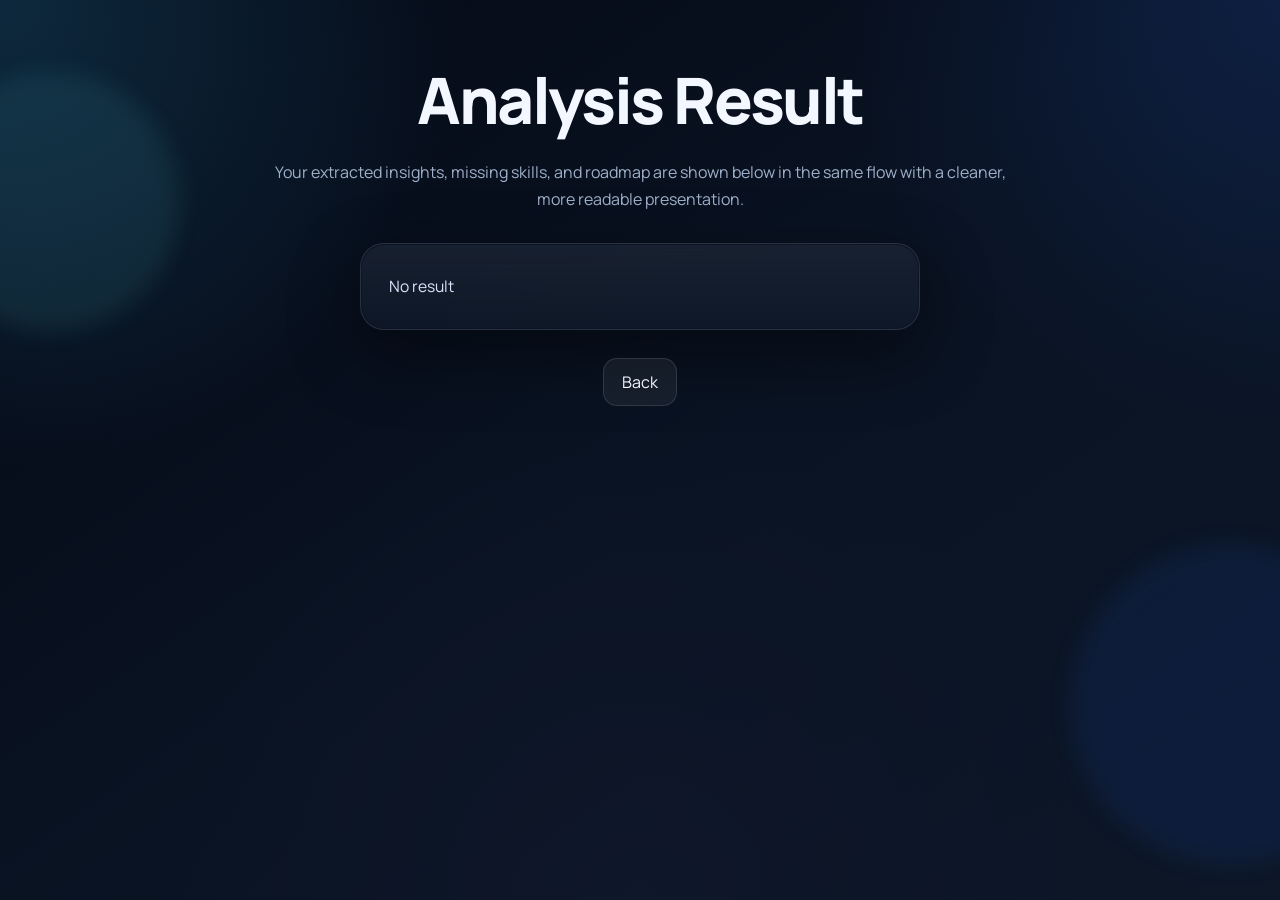
==== frontend/dashboard.html @ f8b84ce8 "Initial SkillSync AI project" ====
﻿<!DOCTYPE html>
<html lang="en">
<head>
    <meta charset="UTF-8">
    <title>Result</title>
    <meta name="viewport" content="width=device-width, initial-scale=1.0">
    <link rel="preconnect" href="https://fonts.googleapis.com">
    <link rel="preconnect" href="https://fonts.gstatic.com" crossorigin>
    <link href="https://fonts.googleapis.com/css2?family=Manrope:wght@400;500;600;700;800&display=swap" rel="stylesheet">
    <link rel="stylesheet" href="css/style.css">
</head>
<body>

<div class="page-loader visible" id="pageLoader" aria-hidden="false">
    <div class="loader-panel">
        <div class="loader-orb"></div>
        <p id="loaderText">Preparing your analysis...</p>
    </div>
</div>

<div class="container">
    <h1>Analysis Result</h1>
    <p class="page-subtitle">Your extracted insights, missing skills, and roadmap are shown below in the same flow with a cleaner, more readable presentation.</p>

    <div class="card notice-card" id="noticeCard" style="display:none;">
        <p id="noticeText"></p>
    </div>

    <div class="card">
        <pre id="result"></pre>
    </div>

    <a href="index.html">Back</a>
</div>

<script>
const loader = document.getElementById("pageLoader");
const raw = localStorage.getItem("result");
const uploadNotice = localStorage.getItem("uploadNotice");

function formatResult(text) {
    if (!text) return "No result";

    return text
        .replace(/Target Role:/g, "<h3>🎯 Target Role</h3>")
        .replace(/Current Skills:\s*(.*)/g, (match, skills) => {
            let formatted = skills.split(",").map(s =>
                `<span class="skill">${s.trim()}</span>`
            ).join(" ");
            return "<h3>💡 Current Skills</h3>" + formatted;
        })
        .replace(/Missing Skills:/g, "<h3 style='color:#ff6b6b;'>🚨 Missing Skills</h3>")
        .replace(/Roadmap:/g, "<h3>🛣️ Roadmap</h3>")
        .replace(/\n/g, "<br>");
}

let parsed = null;
try {
    parsed = raw ? JSON.parse(raw) : null;
} catch (error) {
    parsed = raw ? { analysis: raw } : null;
}

const notices = [];
if (uploadNotice) {
    notices.push(uploadNotice);
}
if (parsed && parsed.source === "fallback") {
    notices.push("Gemini quota exceeded, showing fallback result.");
}
if (parsed && parsed.cached) {
    notices.push("Cached analysis used to avoid a repeated Gemini call.");
}

if (notices.length) {
    document.getElementById("noticeCard").style.display = "block";
    document.getElementById("noticeText").innerText = notices.join(" ");
}

document.getElementById("result").innerHTML = formatResult(parsed ? parsed.analysis : raw);
if (loader) {
    loader.classList.remove("visible");
    loader.setAttribute("aria-hidden", "true");
}
</script>

</body>
</html>
---- frontend/css/style.css ----
﻿body {
    font-family: 'Segoe UI', sans-serif;
    background: linear-gradient(135deg, #1f1c2c, #928dab);
    color: white;
    margin: 0;
}

.container {
    text-align: center;
    padding: 40px;
}

h1 {
    font-size: 2.5rem;
}

input {
    width: 90%;
    padding: 10px;
    margin: 10px;
    border: none;
    border-radius: 8px;
}

button {
    padding: 10px 20px;
    background: #00c6ff;
    border: none;
    border-radius: 8px;
    color: white;
    cursor: pointer;
}

button:hover {
    background: #0072ff;
}

.card {
    background: rgba(255,255,255,0.08);
    backdrop-filter: blur(15px);
    padding: 30px;
    margin: 20px auto;
    width: 420px;
    border-radius: 20px;
    box-shadow: 0 10px 40px rgba(0,0,0,0.4);
    text-align: left;
    line-height: 1.7;
    word-wrap: break-word;
    overflow-wrap: break-word;
    word-break: break-word;
}

.skill {
    display: inline-block;
    background: #00c6ff;
    color: #000;
    padding: 5px 10px;
    margin: 3px;
    border-radius: 8px;
    font-size: 13px;
}

.notice-card {
    background: rgba(255, 196, 0, 0.15);
    border: 1px solid rgba(255, 196, 0, 0.45);
    text-align: center;
}

:root {
    --bg-primary: #08111f;
    --panel-bg: rgba(14, 24, 41, 0.68);
    --panel-border: rgba(255, 255, 255, 0.12);
    --panel-shadow: 0 24px 70px rgba(0, 0, 0, 0.45);
    --text-primary: #f3f7ff;
    --text-secondary: #9fb0ca;
    --accent: #67e8f9;
    --accent-strong: #38bdf8;
    --accent-deep: #2563eb;
    --field-bg: rgba(7, 14, 26, 0.7);
    --field-border: rgba(148, 163, 184, 0.22);
    --warning-bg: rgba(245, 158, 11, 0.15);
    --warning-border: rgba(245, 158, 11, 0.42);
}

* {
    box-sizing: border-box;
}

html {
    scroll-behavior: smooth;
}

body {
    font-family: 'Manrope', sans-serif;
    background:
        radial-gradient(circle at top left, rgba(56, 189, 248, 0.18), transparent 30%),
        radial-gradient(circle at top right, rgba(37, 99, 235, 0.16), transparent 28%),
        radial-gradient(circle at bottom center, rgba(15, 23, 42, 0.92), transparent 42%),
        linear-gradient(145deg, #040814 0%, #091221 45%, #0d1728 100%);
    color: var(--text-primary);
    min-height: 100vh;
    position: relative;
    overflow-x: hidden;
}

body::before,
body::after {
    content: "";
    position: fixed;
    border-radius: 999px;
    filter: blur(12px);
    opacity: 0.55;
    pointer-events: none;
}

body::before {
    width: 260px;
    height: 260px;
    top: 8%;
    left: -80px;
    background: rgba(103, 232, 249, 0.16);
}

body::after {
    width: 320px;
    height: 320px;
    bottom: 4%;
    right: -110px;
    background: rgba(37, 99, 235, 0.18);
}

.container {
    width: min(100%, 1120px);
    margin: 0 auto;
    padding: 56px 20px 72px;
    position: relative;
    z-index: 1;
}

h1 {
    margin: 0;
    font-size: clamp(2.4rem, 5vw, 4rem);
    font-weight: 800;
    letter-spacing: -0.04em;
}

h3 {
    margin: 0 0 14px;
    font-size: 1.05rem;
    font-weight: 700;
    letter-spacing: -0.02em;
    color: #dbe7fb;
}

.page-subtitle {
    width: min(100%, 760px);
    margin: 16px auto 30px;
    color: var(--text-secondary);
    font-size: 1rem;
    line-height: 1.7;
}

input {
    width: 100%;
    padding: 14px 16px;
    margin: 10px 0 0;
    border: 1px solid var(--field-border);
    border-radius: 14px;
    background: var(--field-bg);
    color: var(--text-primary);
    font: inherit;
    outline: none;
    transition: border-color 0.2s ease, box-shadow 0.2s ease, transform 0.2s ease;
}

input::placeholder {
    color: #7f91ad;
}

input:focus {
    border-color: rgba(103, 232, 249, 0.55);
    box-shadow: 0 0 0 4px rgba(56, 189, 248, 0.15);
    transform: translateY(-1px);
}

input[type="file"] {
    padding: 12px;
    cursor: pointer;
}

input[type="file"]::file-selector-button {
    margin-right: 12px;
    padding: 10px 14px;
    border: 0;
    border-radius: 10px;
    background: rgba(103, 232, 249, 0.14);
    color: var(--text-primary);
    font: inherit;
    font-weight: 600;
    cursor: pointer;
}

button,
a {
    transition: transform 0.2s ease, box-shadow 0.2s ease, background 0.2s ease, border-color 0.2s ease, color 0.2s ease;
}

button {
    margin-top: 16px;
    padding: 13px 22px;
    background: linear-gradient(135deg, var(--accent-strong), var(--accent-deep));
    border: 1px solid rgba(255, 255, 255, 0.12);
    border-radius: 14px;
    color: white;
    font: inherit;
    font-weight: 700;
    letter-spacing: 0.01em;
    cursor: pointer;
    box-shadow: 0 14px 28px rgba(37, 99, 235, 0.28);
}

button:hover {
    background: linear-gradient(135deg, #52d7f6, #1d4ed8);
    transform: translateY(-2px);
    box-shadow: 0 18px 34px rgba(37, 99, 235, 0.35);
}

button:active {
    transform: translateY(0);
}

button:disabled {
    opacity: 0.7;
    cursor: wait;
}

.card {
    background: var(--panel-bg);
    backdrop-filter: blur(22px);
    -webkit-backdrop-filter: blur(22px);
    padding: 28px;
    margin: 20px auto;
    width: min(100%, 560px);
    border-radius: 24px;
    border: 1px solid var(--panel-border);
    box-shadow: var(--panel-shadow);
    line-height: 1.8;
    position: relative;
}

.card::before {
    content: "";
    position: absolute;
    inset: 1px;
    border-radius: 23px;
    background: linear-gradient(180deg, rgba(255, 255, 255, 0.05), rgba(255, 255, 255, 0.01));
    pointer-events: none;
}

.card > * {
    position: relative;
    z-index: 1;
}

#extractedSkills,
#noticeText,
#result {
    color: #d8e5fb;
}

#result {
    margin: 0;
    white-space: pre-wrap;
    font-family: 'Manrope', sans-serif;
    font-size: 0.98rem;
}

.skill {
    background: rgba(103, 232, 249, 0.16);
    color: #cbf8ff;
    padding: 6px 12px;
    margin: 4px 6px 4px 0;
    border-radius: 999px;
    border: 1px solid rgba(103, 232, 249, 0.22);
    font-size: 0.85rem;
    font-weight: 600;
}

.notice-card {
    background: var(--warning-bg);
    border: 1px solid var(--warning-border);
}

a {
    display: inline-flex;
    align-items: center;
    justify-content: center;
    margin-top: 8px;
    color: var(--text-primary);
    text-decoration: none;
    padding: 12px 18px;
    border-radius: 14px;
    border: 1px solid rgba(255, 255, 255, 0.12);
    background: rgba(255, 255, 255, 0.06);
    backdrop-filter: blur(18px);
}

a:hover {
    transform: translateY(-2px);
    border-color: rgba(103, 232, 249, 0.28);
    color: #ffffff;
}

.page-loader {
    position: fixed;
    inset: 0;
    display: flex;
    align-items: center;
    justify-content: center;
    background: rgba(2, 6, 14, 0.72);
    backdrop-filter: blur(10px);
    -webkit-backdrop-filter: blur(10px);
    opacity: 0;
    visibility: hidden;
    pointer-events: none;
    transition: opacity 0.25s ease, visibility 0.25s ease;
    z-index: 999;
}

.page-loader.visible {
    opacity: 1;
    visibility: visible;
    pointer-events: all;
}

.loader-panel {
    min-width: 240px;
    padding: 28px 26px;
    border-radius: 24px;
    border: 1px solid rgba(255, 255, 255, 0.12);
    background: rgba(10, 19, 34, 0.84);
    box-shadow: 0 24px 60px rgba(0, 0, 0, 0.45);
    text-align: center;
}

.loader-panel p {
    margin: 0;
    color: var(--text-primary);
    font-weight: 600;
    letter-spacing: 0.01em;
}

.loader-orb {
    width: 52px;
    height: 52px;
    margin: 0 auto 16px;
    border-radius: 50%;
    border: 3px solid rgba(255, 255, 255, 0.14);
    border-top-color: var(--accent);
    border-right-color: var(--accent-strong);
    animation: spin 0.9s linear infinite;
    box-shadow: 0 0 30px rgba(103, 232, 249, 0.16);
}

@keyframes spin {
    to {
        transform: rotate(360deg);
    }
}

@media (max-width: 640px) {
    .container {
        padding: 40px 16px 56px;
    }

    .card {
        width: 100%;
        padding: 22px;
        border-radius: 20px;
    }

    button,
    a {
        width: 100%;
    }
}
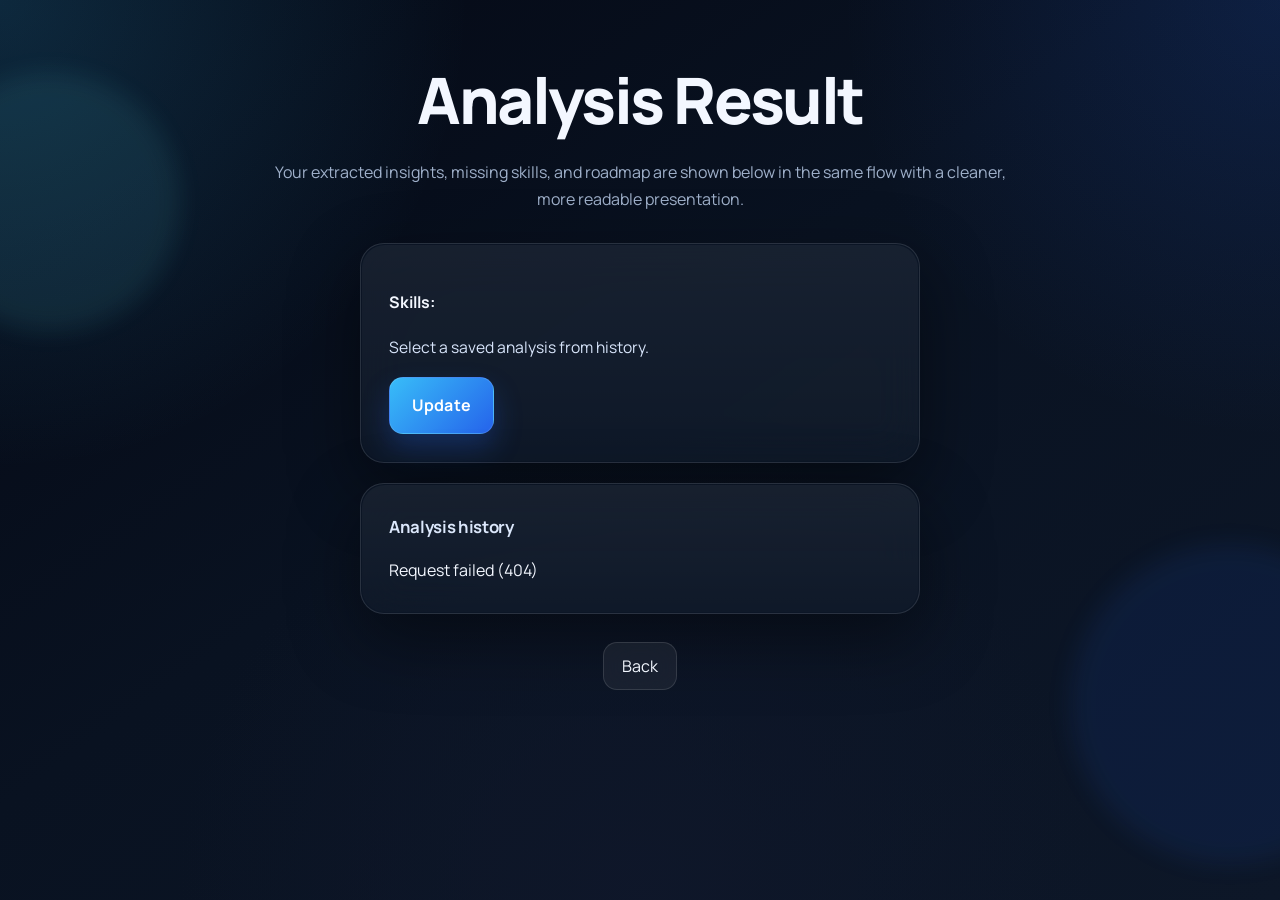
==== commit 8d9f46a0: "Add Docker deployment and saved analysis history" ====
--- a/frontend/dashboard.html
+++ b/frontend/dashboard.html
@@ -26,63 +26,14 @@
         <p id="noticeText"></p>
     </div>
 
-    <div class="card">
-        <pre id="result"></pre>
-    </div>
+    <div class="card"><h3 id="analysisRole"></h3><p><strong>Skills:</strong> <span id="analysisSkills"></span></p><pre id="result"></pre><button id="editAnalysis">Update</button></div>
+    <div class="card"><h3>Analysis history</h3><div id="historyList"></div></div>
 
     <a href="index.html">Back</a>
 </div>
 
-<script>
-const loader = document.getElementById("pageLoader");
-const raw = localStorage.getItem("result");
-const uploadNotice = localStorage.getItem("uploadNotice");
-
-function formatResult(text) {
-    if (!text) return "No result";
-
-    return text
-        .replace(/Target Role:/g, "<h3>🎯 Target Role</h3>")
-        .replace(/Current Skills:\s*(.*)/g, (match, skills) => {
-            let formatted = skills.split(",").map(s =>
-                `<span class="skill">${s.trim()}</span>`
-            ).join(" ");
-            return "<h3>💡 Current Skills</h3>" + formatted;
-        })
-        .replace(/Missing Skills:/g, "<h3 style='color:#ff6b6b;'>🚨 Missing Skills</h3>")
-        .replace(/Roadmap:/g, "<h3>🛣️ Roadmap</h3>")
-        .replace(/\n/g, "<br>");
-}
-
-let parsed = null;
-try {
-    parsed = raw ? JSON.parse(raw) : null;
-} catch (error) {
-    parsed = raw ? { analysis: raw } : null;
-}
-
-const notices = [];
-if (uploadNotice) {
-    notices.push(uploadNotice);
-}
-if (parsed && parsed.source === "fallback") {
-    notices.push("Gemini quota exceeded, showing fallback result.");
-}
-if (parsed && parsed.cached) {
-    notices.push("Cached analysis used to avoid a repeated Gemini call.");
-}
-
-if (notices.length) {
-    document.getElementById("noticeCard").style.display = "block";
-    document.getElementById("noticeText").innerText = notices.join(" ");
-}
-
-document.getElementById("result").innerHTML = formatResult(parsed ? parsed.analysis : raw);
-if (loader) {
-    loader.classList.remove("visible");
-    loader.setAttribute("aria-hidden", "true");
-}
-</script>
+<script src="config.js"></script>
+<script src="js/app.js"></script>
 
 </body>
 </html>
